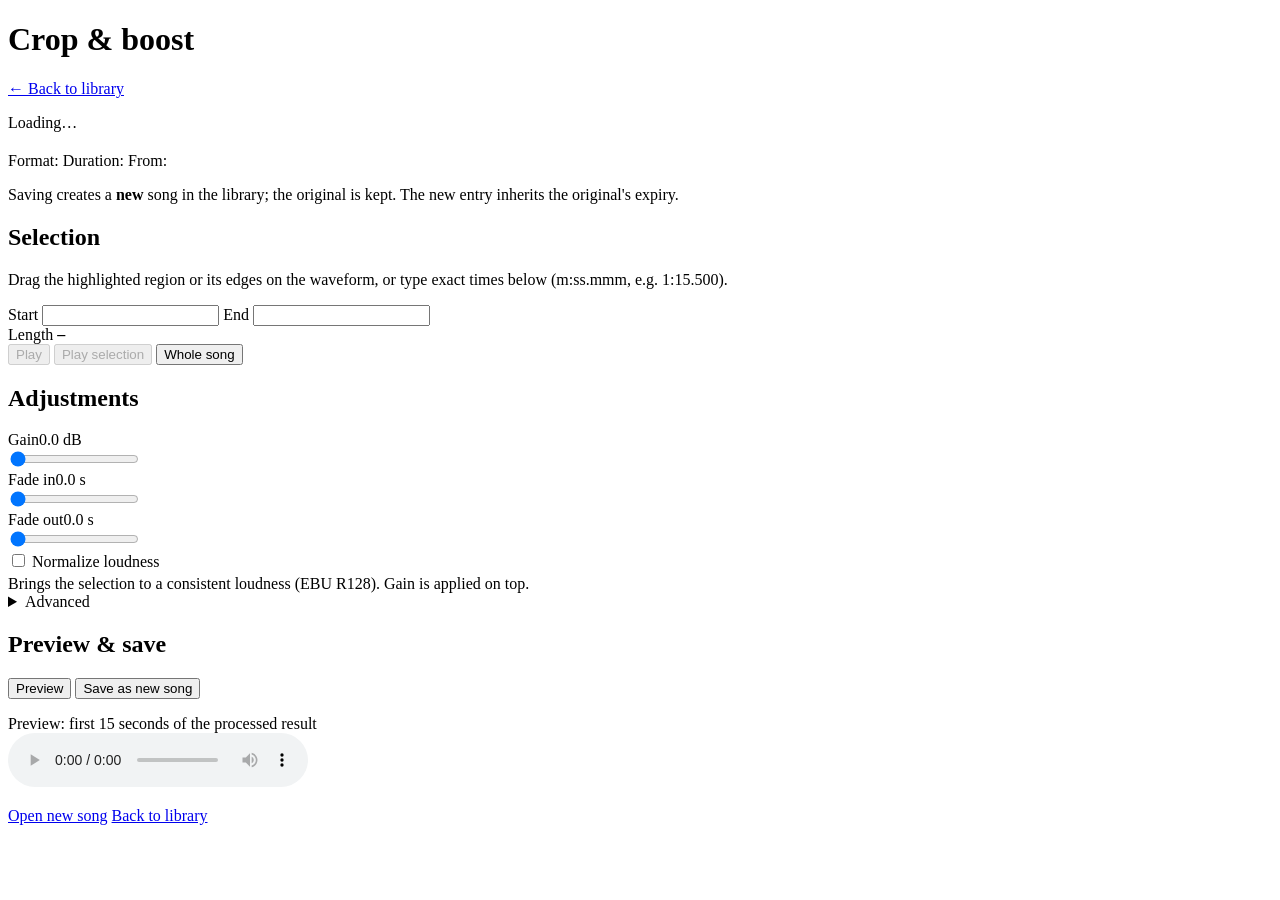
==== app/yt_library/static/edit.html @ 6aa41aaa "Add yt-library web app, installer, systemd units and docs Shared temporary music library around yt2a" ====
<!doctype html>
<html lang="en">
<head>
  <meta charset="utf-8">
  <meta name="viewport" content="width=device-width, initial-scale=1">
  <title>Edit song · yt-library</title>
  <link rel="stylesheet" href="/static/app.css">
</head>
<body>
<div class="wrap">
  <header class="top">
    <h1>Crop &amp; boost</h1>
    <a href="/" id="back-link">&larr; Back to library</a>
  </header>

  <p id="load-msg" class="msg info" role="status">Loading…</p>

  <div id="editor" class="hidden">
    <section class="card">
      <h2 id="song-title"></h2>
      <div class="meta">
        <span>Format: <strong id="song-format"></strong></span>
        <span>Duration: <strong id="song-duration"></strong></span>
        <span id="song-from" class="hidden">From: <span id="song-parent"></span></span>
      </div>
      <p class="note">Saving creates a <strong>new</strong> song in the library; the original is kept. The new entry inherits the original's expiry.</p>
    </section>

    <section class="card" aria-labelledby="crop-h">
      <h2 id="crop-h">Selection</h2>
      <p class="note">Drag the highlighted region or its edges on the waveform, or type exact times below (m:ss.mmm, e.g. 1:15.500).</p>
      <div id="waveform" aria-label="Waveform"></div>
      <p id="wave-msg" class="msg" role="status"></p>
      <div class="times">
        <label class="field">Start
          <input type="text" id="start" inputmode="decimal" spellcheck="false" autocomplete="off" aria-describedby="time-msg">
        </label>
        <label class="field">End
          <input type="text" id="end" inputmode="decimal" spellcheck="false" autocomplete="off" aria-describedby="time-msg">
        </label>
        <div class="field">
          <span class="small muted">Length</span>
          <strong id="sel-len" class="mono">–</strong>
        </div>
        <div class="row">
          <button type="button" id="play-btn" disabled>Play</button>
          <button type="button" id="play-sel-btn" disabled>Play selection</button>
          <button type="button" id="reset-btn">Whole song</button>
        </div>
      </div>
      <p id="time-msg" class="msg error" role="alert"></p>
    </section>

    <section class="card" aria-labelledby="adj-h">
      <h2 id="adj-h">Adjustments</h2>
      <div class="controls">
        <div class="slider">
          <div class="lbl"><label for="gain">Gain</label><output id="gain-out" for="gain">0.0 dB</output></div>
          <input type="range" id="gain" step="0.5" value="0">
        </div>
        <div class="slider">
          <div class="lbl"><label for="fade-in">Fade in</label><output id="fade-in-out" for="fade-in">0.0 s</output></div>
          <input type="range" id="fade-in" step="0.1" value="0">
        </div>
        <div class="slider">
          <div class="lbl"><label for="fade-out">Fade out</label><output id="fade-out-out" for="fade-out">0.0 s</output></div>
          <input type="range" id="fade-out" step="0.1" value="0">
        </div>
        <div>
          <label class="inline"><input type="checkbox" id="normalize"> Normalize loudness</label>
          <p class="note" style="margin:4px 0 0">Brings the selection to a consistent loudness (EBU R128). Gain is applied on top.</p>
        </div>
      </div>
      <details class="adv">
        <summary>Advanced</summary>
        <div class="inner row">
          <label class="field">Target loudness (LUFS)
            <input type="number" id="target" step="0.5">
          </label>
          <span class="note" id="target-note">Only used when normalize is on.</span>
        </div>
      </details>
      <p id="ctrl-msg" class="msg error" role="alert"></p>
    </section>

    <section class="card preview" aria-labelledby="prev-h">
      <h2 id="prev-h">Preview &amp; save</h2>
      <div class="row">
        <button type="button" id="preview-btn">Preview</button>
        <button type="button" id="save-btn" class="primary">Save as new song</button>
      </div>
      <p id="preview-msg" class="msg" role="status" aria-live="polite"></p>
      <div id="preview-box" class="hidden">
        <div class="small muted" id="preview-label">Preview: first 15 seconds of the processed result</div>
        <audio id="preview-audio" controls preload="auto"></audio>
      </div>
      <p id="save-msg" class="msg" role="status" aria-live="polite"></p>
      <div id="save-done" class="hidden row">
        <a id="new-song-link" class="btn primary" href="/">Open new song</a>
        <a class="btn" href="/">Back to library</a>
      </div>
    </section>
  </div>
</div>
<script type="module" src="/static/editor.js"></script>
</body>
</html>
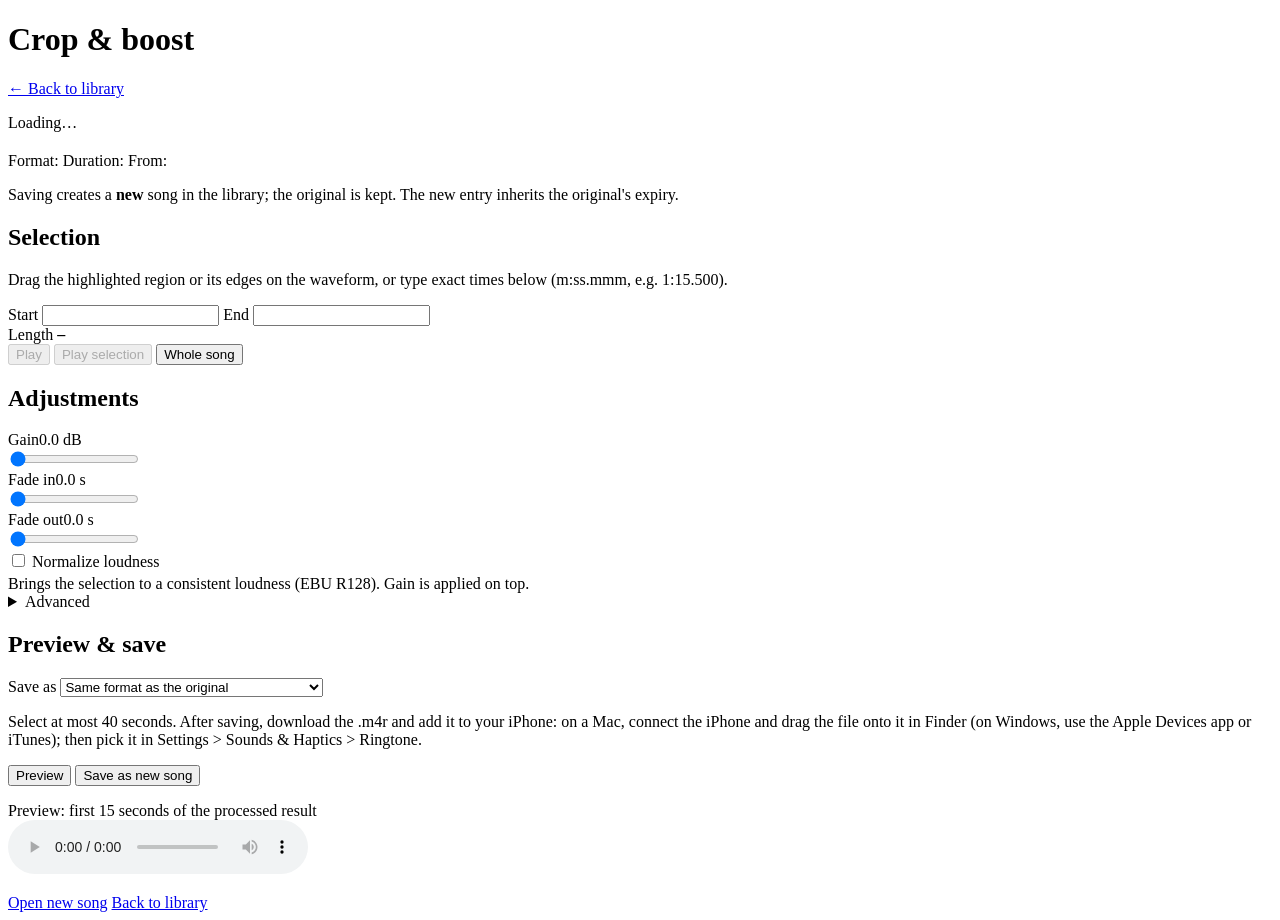
==== commit 4619d084: "Export iPhone ringtones (.m4r) from the editor audiocrop gains .m4r output (AAC, ipod muxer) and ref" ====
--- a/app/yt_library/static/edit.html
+++ b/app/yt_library/static/edit.html
@@ -85,6 +85,13 @@
 
     <section class="card preview" aria-labelledby="prev-h">
       <h2 id="prev-h">Preview &amp; save</h2>
+      <label class="small" for="output">Save as
+        <select id="output">
+          <option value="same" selected>Same format as the original</option>
+          <option value="ringtone">iPhone ringtone (.m4r, up to 40 seconds)</option>
+        </select>
+      </label>
+      <p id="ringtone-help" class="small muted hidden">Select at most 40 seconds. After saving, download the .m4r and add it to your iPhone: on a Mac, connect the iPhone and drag the file onto it in Finder (on Windows, use the Apple Devices app or iTunes); then pick it in Settings &gt; Sounds &amp; Haptics &gt; Ringtone.</p>
       <div class="row">
         <button type="button" id="preview-btn">Preview</button>
         <button type="button" id="save-btn" class="primary">Save as new song</button>
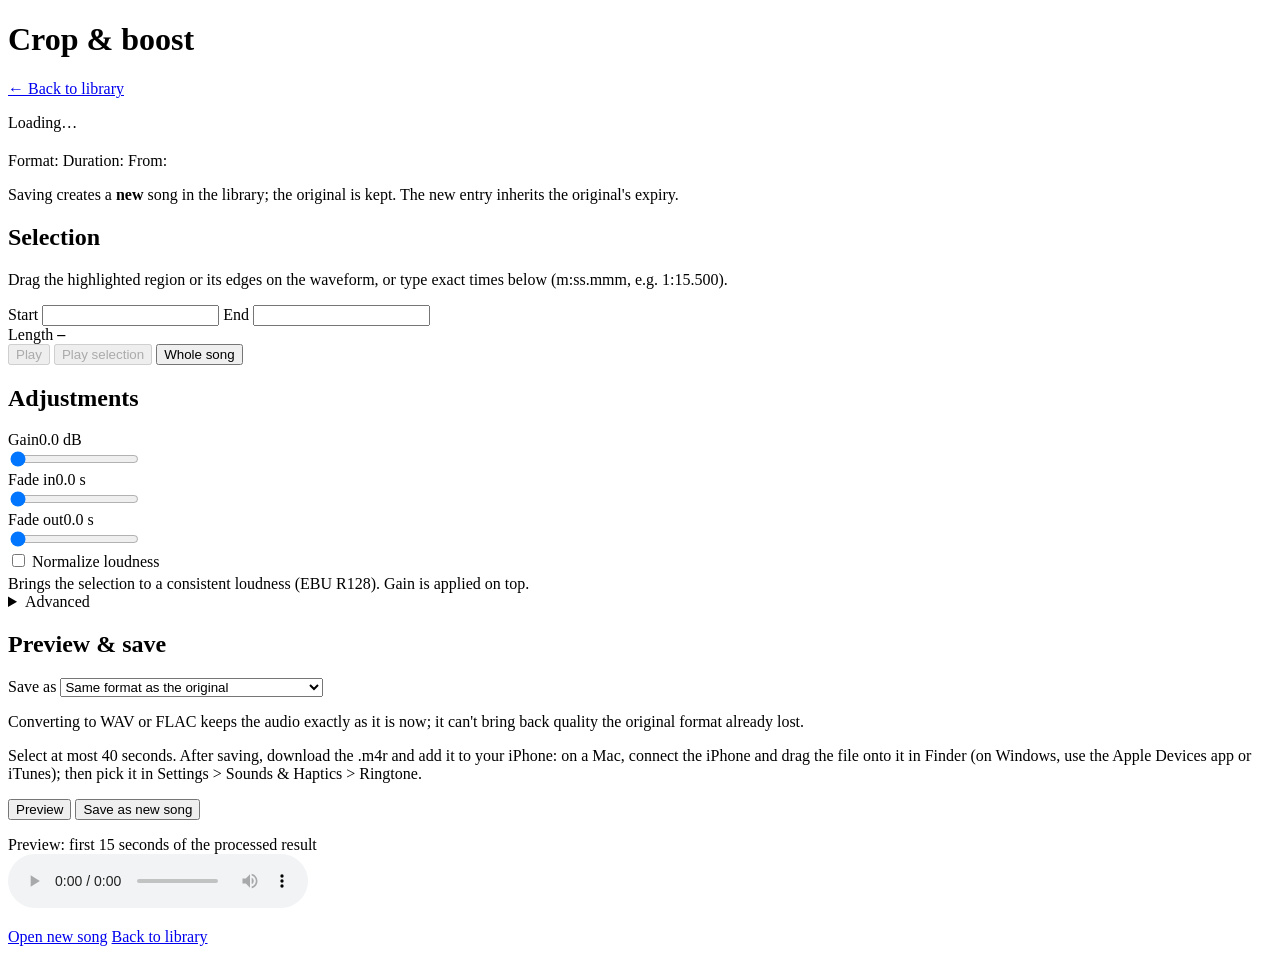
==== commit cba45c2a: "Editor: save an edit in another format (WAV, FLAC, MP3, M4A, Opus, Ogg) The Save as menu now offers " ====
--- a/app/yt_library/static/edit.html
+++ b/app/yt_library/static/edit.html
@@ -87,10 +87,17 @@
       <h2 id="prev-h">Preview &amp; save</h2>
       <label class="small" for="output">Save as
         <select id="output">
-          <option value="same" selected>Same format as the original</option>
-          <option value="ringtone">iPhone ringtone (.m4r, up to 40 seconds)</option>
+          <option value="same" id="output-same" selected>Same format as the original</option>
+          <option value="wav">WAV (uncompressed)</option>
+          <option value="flac">FLAC (lossless, smaller than WAV)</option>
+          <option value="mp3">MP3</option>
+          <option value="m4a">M4A (AAC)</option>
+          <option value="opus">Opus</option>
+          <option value="ogg">Ogg Vorbis</option>
+          <option value="m4r">iPhone ringtone (.m4r, up to 40 seconds)</option>
         </select>
       </label>
+      <p id="lossless-help" class="small muted hidden">Converting to WAV or FLAC keeps the audio exactly as it is now; it can't bring back quality the original format already lost.</p>
       <p id="ringtone-help" class="small muted hidden">Select at most 40 seconds. After saving, download the .m4r and add it to your iPhone: on a Mac, connect the iPhone and drag the file onto it in Finder (on Windows, use the Apple Devices app or iTunes); then pick it in Settings &gt; Sounds &amp; Haptics &gt; Ringtone.</p>
       <div class="row">
         <button type="button" id="preview-btn">Preview</button>
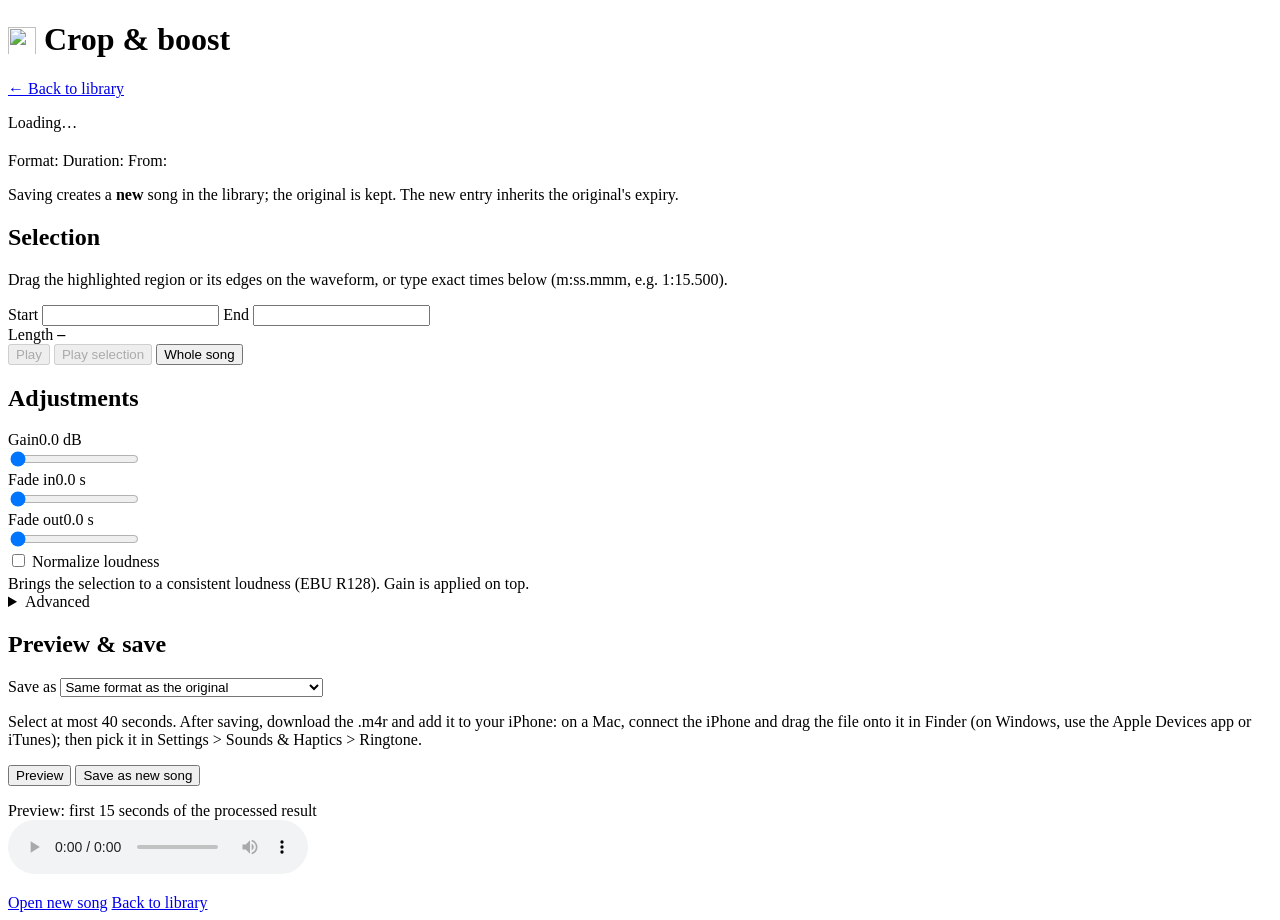
==== commit c5b5835e: "Add a fun app icon: favicon, iPhone home-screen icon and header logo A vinyl record whose label is a" ====
--- a/app/yt_library/static/edit.html
+++ b/app/yt_library/static/edit.html
@@ -5,11 +5,14 @@
   <meta name="viewport" content="width=device-width, initial-scale=1">
   <title>Edit song · yt-library</title>
   <link rel="stylesheet" href="/static/app.css">
+  <link rel="icon" href="/static/icon.svg" type="image/svg+xml">
+  <link rel="apple-touch-icon" href="/static/apple-touch-icon.png">
+  <meta name="apple-mobile-web-app-title" content="yt-library">
 </head>
 <body>
 <div class="wrap">
   <header class="top">
-    <h1>Crop &amp; boost</h1>
+    <h1><img src="/static/icon.svg" alt="" width="28" height="28" style="vertical-align:-5px;margin-right:8px">Crop &amp; boost</h1>
     <a href="/" id="back-link">&larr; Back to library</a>
   </header>
 
@@ -87,17 +90,10 @@
       <h2 id="prev-h">Preview &amp; save</h2>
       <label class="small" for="output">Save as
         <select id="output">
-          <option value="same" id="output-same" selected>Same format as the original</option>
-          <option value="wav">WAV (uncompressed)</option>
-          <option value="flac">FLAC (lossless, smaller than WAV)</option>
-          <option value="mp3">MP3</option>
-          <option value="m4a">M4A (AAC)</option>
-          <option value="opus">Opus</option>
-          <option value="ogg">Ogg Vorbis</option>
-          <option value="m4r">iPhone ringtone (.m4r, up to 40 seconds)</option>
+          <option value="same" selected>Same format as the original</option>
+          <option value="ringtone">iPhone ringtone (.m4r, up to 40 seconds)</option>
         </select>
       </label>
-      <p id="lossless-help" class="small muted hidden">Converting to WAV or FLAC keeps the audio exactly as it is now; it can't bring back quality the original format already lost.</p>
       <p id="ringtone-help" class="small muted hidden">Select at most 40 seconds. After saving, download the .m4r and add it to your iPhone: on a Mac, connect the iPhone and drag the file onto it in Finder (on Windows, use the Apple Devices app or iTunes); then pick it in Settings &gt; Sounds &amp; Haptics &gt; Ringtone.</p>
       <div class="row">
         <button type="button" id="preview-btn">Preview</button>
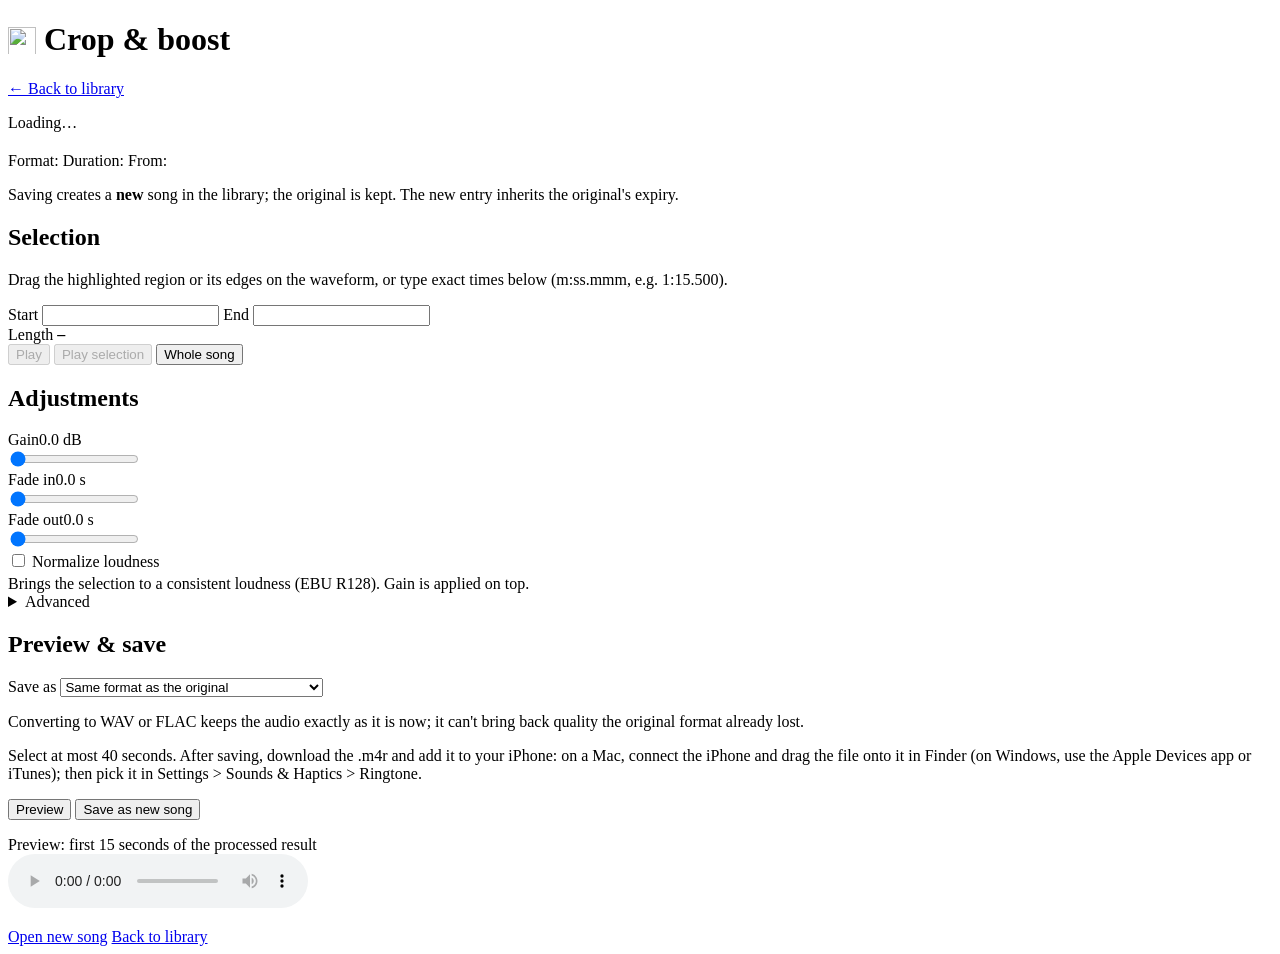
==== commit bc228821: "Editor: save an edit as WAV or another format (#2) Editor: save an edit as WAV or another format" ====
--- a/app/yt_library/static/edit.html
+++ b/app/yt_library/static/edit.html
@@ -90,10 +90,17 @@
       <h2 id="prev-h">Preview &amp; save</h2>
       <label class="small" for="output">Save as
         <select id="output">
-          <option value="same" selected>Same format as the original</option>
-          <option value="ringtone">iPhone ringtone (.m4r, up to 40 seconds)</option>
+          <option value="same" id="output-same" selected>Same format as the original</option>
+          <option value="wav">WAV (uncompressed)</option>
+          <option value="flac">FLAC (lossless, smaller than WAV)</option>
+          <option value="mp3">MP3</option>
+          <option value="m4a">M4A (AAC)</option>
+          <option value="opus">Opus</option>
+          <option value="ogg">Ogg Vorbis</option>
+          <option value="m4r">iPhone ringtone (.m4r, up to 40 seconds)</option>
         </select>
       </label>
+      <p id="lossless-help" class="small muted hidden">Converting to WAV or FLAC keeps the audio exactly as it is now; it can't bring back quality the original format already lost.</p>
       <p id="ringtone-help" class="small muted hidden">Select at most 40 seconds. After saving, download the .m4r and add it to your iPhone: on a Mac, connect the iPhone and drag the file onto it in Finder (on Windows, use the Apple Devices app or iTunes); then pick it in Settings &gt; Sounds &amp; Haptics &gt; Ringtone.</p>
       <div class="row">
         <button type="button" id="preview-btn">Preview</button>
